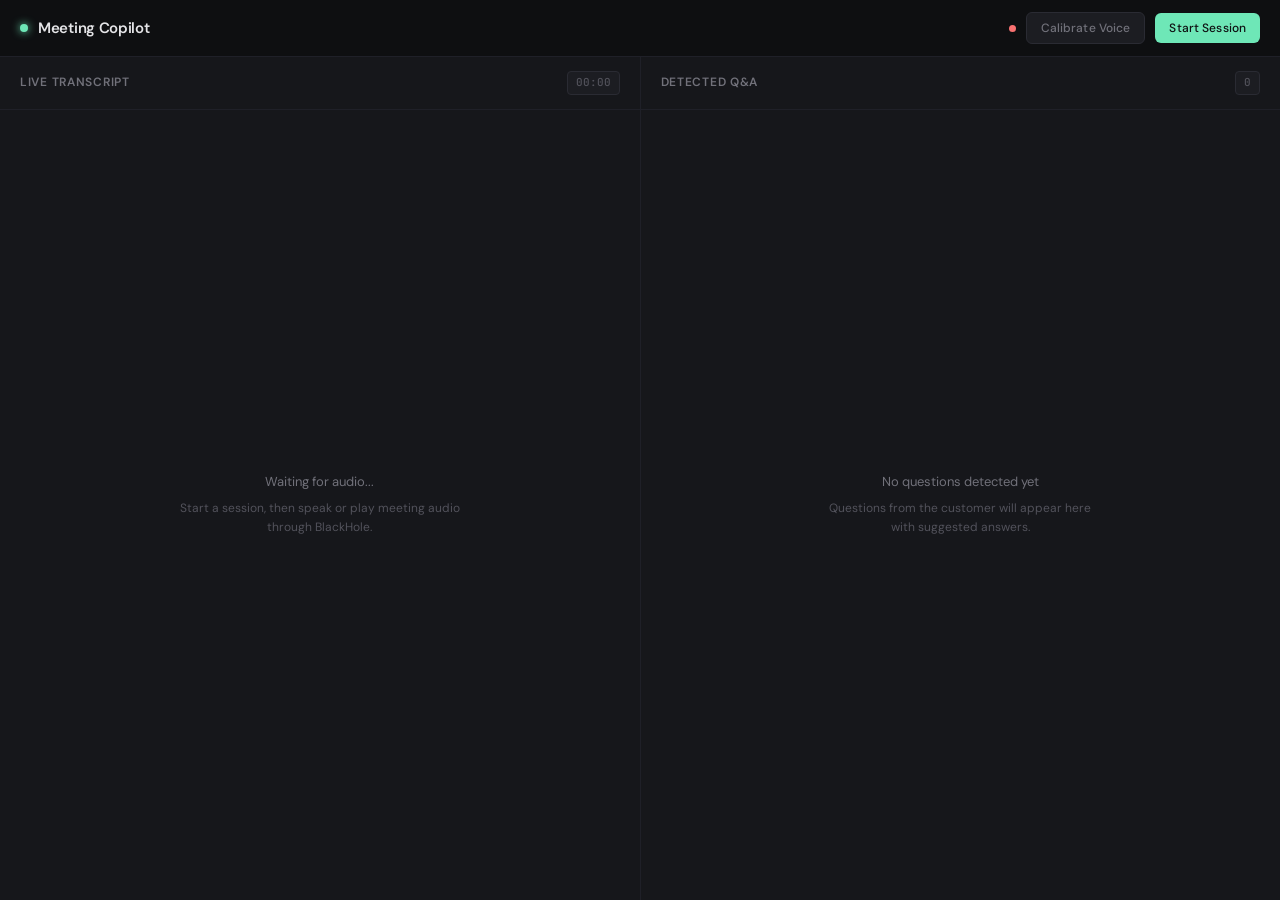
==== static/index.html @ db2a4f28 "initial commit" ====
<!DOCTYPE html>
<html lang="en">
<head>
  <meta charset="UTF-8">
  <meta name="viewport" content="width=device-width, initial-scale=1.0">
  <title>Meeting Copilot</title>
  <link rel="preconnect" href="https://fonts.googleapis.com">
  <link rel="preconnect" href="https://fonts.gstatic.com" crossorigin>
  <link href="https://fonts.googleapis.com/css2?family=DM+Sans:ital,wght@0,400;0,500;0,600;0,700;1,400&family=JetBrains+Mono:wght@400;500&display=swap" rel="stylesheet">
  <link rel="stylesheet" href="/static/style.css">
</head>
<body>
  <div class="app">
    <header class="topbar">
      <div class="topbar-left">
        <div class="logo-mark"></div>
        <h1>Meeting Copilot</h1>
      </div>
      <div class="topbar-right">
        <span class="connection-dot" id="connectionDot"></span>
        <button class="btn btn-subtle" id="calibrateBtn" title="Calibrate your voice so the copilot can identify you" disabled>Calibrate Voice</button>
        <button class="btn btn-primary" id="sessionBtn">Start Session</button>
      </div>
    </header>

    <div class="panels">
      <section class="panel panel-transcript">
        <div class="panel-header">
          <h2>Live Transcript</h2>
          <span class="badge" id="transcriptTimer">00:00</span>
        </div>
        <div class="transcript-feed" id="transcriptFeed">
          <div class="empty-state">
            <p>Waiting for audio...</p>
            <p class="hint">Start a session, then speak or play meeting audio through BlackHole.</p>
          </div>
        </div>
      </section>

      <section class="panel panel-answers">
        <div class="panel-header">
          <h2>Detected Q&A</h2>
          <span class="badge" id="questionCount">0</span>
        </div>
        <div class="answers-feed" id="answersFeed">
          <div class="empty-state">
            <p>No questions detected yet</p>
            <p class="hint">Questions from the customer will appear here with suggested answers.</p>
          </div>
        </div>
      </section>
    </div>

    <div class="summary-overlay" id="summaryOverlay">
      <div class="summary-modal">
        <div class="summary-header">
          <h2>Meeting Summary</h2>
          <button class="btn btn-subtle" id="closeSummary">Close</button>
        </div>
        <div class="summary-content" id="summaryContent"></div>
        <div class="summary-actions">
          <button class="btn btn-primary" id="copySummary">Copy to Clipboard</button>
        </div>
      </div>
    </div>
  </div>

  <script src="/static/app.js"></script>
</body>
</html>
---- static/style.css ----
:root {
  --bg: #0e0f11;
  --bg-panel: #16171b;
  --bg-card: #1c1d22;
  --bg-card-hover: #22232a;
  --border: #2a2b33;
  --border-subtle: #1f2028;
  --text: #e4e4e7;
  --text-muted: #71717a;
  --text-dim: #52525b;
  --accent: #6ee7b7;
  --accent-dim: rgba(110, 231, 183, 0.12);
  --accent-glow: rgba(110, 231, 183, 0.06);
  --question: #fbbf24;
  --question-dim: rgba(251, 191, 36, 0.12);
  --danger: #f87171;
  --radius: 10px;
  --radius-sm: 6px;
  --font: 'DM Sans', system-ui, -apple-system, sans-serif;
  --mono: 'JetBrains Mono', 'SF Mono', monospace;
}

*, *::before, *::after { box-sizing: border-box; margin: 0; padding: 0; }

html, body {
  height: 100%;
  background: var(--bg);
  color: var(--text);
  font-family: var(--font);
  font-size: 14px;
  line-height: 1.6;
  -webkit-font-smoothing: antialiased;
}

.app {
  height: 100vh;
  display: flex;
  flex-direction: column;
  overflow: hidden;
}

/* --- Top bar --- */
.topbar {
  display: flex;
  align-items: center;
  justify-content: space-between;
  padding: 12px 20px;
  border-bottom: 1px solid var(--border-subtle);
  background: var(--bg);
  flex-shrink: 0;
}

.topbar-left {
  display: flex;
  align-items: center;
  gap: 10px;
}

.logo-mark {
  width: 8px;
  height: 8px;
  background: var(--accent);
  border-radius: 50%;
  box-shadow: 0 0 8px var(--accent);
}

.topbar h1 {
  font-size: 15px;
  font-weight: 600;
  letter-spacing: -0.02em;
  color: var(--text);
}

.topbar-right {
  display: flex;
  align-items: center;
  gap: 10px;
}

.connection-dot {
  width: 7px;
  height: 7px;
  border-radius: 50%;
  background: var(--danger);
  transition: background 0.3s;
}

.connection-dot.connected {
  background: var(--accent);
  box-shadow: 0 0 6px var(--accent);
}

/* --- Buttons --- */
.btn {
  font-family: var(--font);
  font-size: 12px;
  font-weight: 500;
  border: none;
  border-radius: var(--radius-sm);
  padding: 7px 14px;
  cursor: pointer;
  transition: all 0.15s ease;
  letter-spacing: 0.01em;
}

.btn-primary {
  background: var(--accent);
  color: #0e0f11;
}

.btn-primary:hover { filter: brightness(1.1); }

.btn-primary.active {
  background: var(--danger);
  color: #fff;
}

.btn-subtle {
  background: var(--bg-card);
  color: var(--text-muted);
  border: 1px solid var(--border);
}

.btn-subtle:hover {
  background: var(--bg-card-hover);
  color: var(--text);
}

.btn-subtle.calibrated {
  border-color: var(--accent);
  color: var(--accent);
}

.btn-subtle.calibrating {
  border-color: var(--question);
  color: var(--question);
  animation: pulse 1s ease-in-out infinite;
}

/* --- Panels --- */
.panels {
  flex: 1;
  display: grid;
  grid-template-columns: 1fr 1fr;
  gap: 1px;
  background: var(--border-subtle);
  overflow: hidden;
}

.panel {
  background: var(--bg-panel);
  display: flex;
  flex-direction: column;
  overflow: hidden;
}

.panel-header {
  display: flex;
  align-items: center;
  justify-content: space-between;
  padding: 14px 20px;
  border-bottom: 1px solid var(--border-subtle);
  flex-shrink: 0;
}

.panel-header h2 {
  font-size: 12px;
  font-weight: 600;
  text-transform: uppercase;
  letter-spacing: 0.06em;
  color: var(--text-muted);
}

.badge {
  font-family: var(--mono);
  font-size: 11px;
  font-weight: 500;
  padding: 2px 8px;
  border-radius: 4px;
  background: var(--bg-card);
  color: var(--text-dim);
  border: 1px solid var(--border);
}

/* --- Transcript feed --- */
.transcript-feed {
  flex: 1;
  overflow-y: auto;
  padding: 16px 20px;
  scroll-behavior: smooth;
}

.transcript-feed::-webkit-scrollbar { width: 4px; }
.transcript-feed::-webkit-scrollbar-track { background: transparent; }
.transcript-feed::-webkit-scrollbar-thumb { background: var(--border); border-radius: 2px; }

.transcript-line {
  padding: 4px 0;
  animation: fadeSlideIn 0.3s ease;
}

.transcript-line .timestamp {
  font-family: var(--mono);
  font-size: 11px;
  color: var(--text-dim);
  margin-right: 8px;
  user-select: none;
}

.transcript-line .text {
  color: var(--text);
}

.transcript-line.speaker-self {
  opacity: 0.5;
}

.transcript-line.speaker-self .text {
  color: var(--text-muted);
}

.speaker-tag {
  font-size: 10px;
  font-weight: 600;
  text-transform: uppercase;
  letter-spacing: 0.04em;
  padding: 1px 5px;
  border-radius: 3px;
  margin-right: 6px;
  vertical-align: middle;
}

.speaker-tag.speaker-you {
  background: rgba(99, 102, 241, 0.15);
  color: #818cf8;
}

.speaker-tag.speaker-other {
  background: var(--accent-dim);
  color: var(--accent);
}

.transcript-line.has-question {
  background: var(--question-dim);
  margin: 4px -20px;
  padding: 6px 20px;
  border-left: 2px solid var(--question);
}

/* --- Answers feed --- */
.answers-feed {
  flex: 1;
  overflow-y: auto;
  padding: 12px 16px;
  display: flex;
  flex-direction: column;
  gap: 10px;
}

.answers-feed::-webkit-scrollbar { width: 4px; }
.answers-feed::-webkit-scrollbar-track { background: transparent; }
.answers-feed::-webkit-scrollbar-thumb { background: var(--border); border-radius: 2px; }

.qa-card {
  background: var(--bg-card);
  border: 1px solid var(--border);
  border-radius: var(--radius);
  padding: 14px 16px;
  animation: fadeSlideIn 0.4s ease;
  transition: border-color 0.2s;
}

.qa-card:hover {
  border-color: var(--accent);
}

.qa-card.suppressed {
  opacity: 0.55;
  border-color: var(--border);
}

.qa-card.suppressed:hover {
  opacity: 0.8;
  border-color: var(--border);
}

.qa-card-question {
  display: flex;
  align-items: flex-start;
  gap: 8px;
  margin-bottom: 10px;
}

.qa-card-question .q-icon {
  flex-shrink: 0;
  width: 20px;
  height: 20px;
  border-radius: 4px;
  background: var(--question-dim);
  color: var(--question);
  font-size: 11px;
  font-weight: 700;
  display: flex;
  align-items: center;
  justify-content: center;
  margin-top: 1px;
}

.qa-card-question .q-content {
  flex: 1;
  min-width: 0;
}

.qa-card-question p {
  font-weight: 500;
  color: var(--text);
  font-size: 13px;
  line-height: 1.5;
}

.qa-card-question .q-raw {
  font-weight: 400;
  font-size: 11px;
  color: var(--text-dim);
  font-style: italic;
  margin-top: 2px;
}

.qa-card-meta {
  display: flex;
  flex-wrap: wrap;
  gap: 8px;
  margin-bottom: 10px;
}

.qa-card-meta .tag {
  font-size: 10px;
  font-weight: 500;
  text-transform: uppercase;
  letter-spacing: 0.04em;
  padding: 2px 6px;
  border-radius: 3px;
  background: var(--accent-dim);
  color: var(--accent);
}

.qa-card-meta .tag-followup {
  background: rgba(139, 92, 246, 0.12);
  color: #a78bfa;
}

.qa-card-meta .tag-suppressed {
  background: rgba(248, 113, 113, 0.12);
  color: var(--danger);
}

.qa-card-meta .confidence-bar {
  display: flex;
  align-items: center;
  gap: 4px;
  font-size: 10px;
  color: var(--text-dim);
  font-family: var(--mono);
}

.qa-card-meta .confidence-bar .bar {
  width: 40px;
  height: 3px;
  background: var(--border);
  border-radius: 2px;
  overflow: hidden;
}

.qa-card-meta .confidence-bar .bar-fill {
  height: 100%;
  background: var(--accent);
  border-radius: 2px;
  transition: width 0.3s;
}

.qa-card-answer {
  background: var(--accent-glow);
  border-radius: var(--radius-sm);
  padding: 10px 12px;
  margin-bottom: 8px;
}

.qa-card-answer p {
  font-size: 13px;
  line-height: 1.6;
  color: var(--text);
}

.qa-card-answer.searching p {
  color: var(--text-muted);
  font-style: italic;
}

.qa-card-answer.answer-suppressed {
  background: transparent;
  padding: 6px 12px;
}

.qa-card-answer .suppressed-msg {
  font-size: 12px;
  color: var(--text-dim);
  font-style: italic;
}

.qa-card-links {
  display: flex;
  flex-wrap: wrap;
  gap: 6px;
  margin-bottom: 8px;
}

.qa-card-links a {
  font-size: 11px;
  font-family: var(--mono);
  color: var(--accent);
  text-decoration: none;
  padding: 3px 8px;
  border-radius: 4px;
  background: var(--accent-dim);
  border: 1px solid transparent;
  transition: all 0.15s ease;
  max-width: 100%;
  overflow: hidden;
  text-overflow: ellipsis;
  white-space: nowrap;
}

.qa-card-links a:hover {
  border-color: var(--accent);
  background: rgba(110, 231, 183, 0.18);
}

/* --- Empty state --- */
.empty-state {
  display: flex;
  flex-direction: column;
  align-items: center;
  justify-content: center;
  height: 100%;
  text-align: center;
  gap: 6px;
}

.empty-state p {
  color: var(--text-muted);
  font-size: 13px;
}

.empty-state .hint {
  color: var(--text-dim);
  font-size: 12px;
  max-width: 280px;
}

/* --- Summary overlay --- */
.summary-overlay {
  position: fixed;
  inset: 0;
  background: rgba(0, 0, 0, 0.7);
  backdrop-filter: blur(4px);
  display: none;
  align-items: center;
  justify-content: center;
  z-index: 100;
}

.summary-overlay.visible {
  display: flex;
}

.summary-modal {
  background: var(--bg-panel);
  border: 1px solid var(--border);
  border-radius: 12px;
  width: 90%;
  max-width: 720px;
  max-height: 85vh;
  display: flex;
  flex-direction: column;
}

.summary-header {
  display: flex;
  align-items: center;
  justify-content: space-between;
  padding: 16px 20px;
  border-bottom: 1px solid var(--border-subtle);
}

.summary-header h2 {
  font-size: 16px;
  font-weight: 600;
}

.summary-content {
  flex: 1;
  overflow-y: auto;
  padding: 20px;
  font-size: 13px;
  line-height: 1.7;
  white-space: pre-wrap;
  font-family: var(--mono);
  color: var(--text-muted);
}

.summary-actions {
  padding: 12px 20px;
  border-top: 1px solid var(--border-subtle);
  display: flex;
  justify-content: flex-end;
}

/* --- Animations --- */
@keyframes fadeSlideIn {
  from {
    opacity: 0;
    transform: translateY(6px);
  }
  to {
    opacity: 1;
    transform: translateY(0);
  }
}

@keyframes pulse {
  0%, 100% { opacity: 1; }
  50% { opacity: 0.5; }
}

.searching-indicator {
  animation: pulse 1.5s ease-in-out infinite;
}
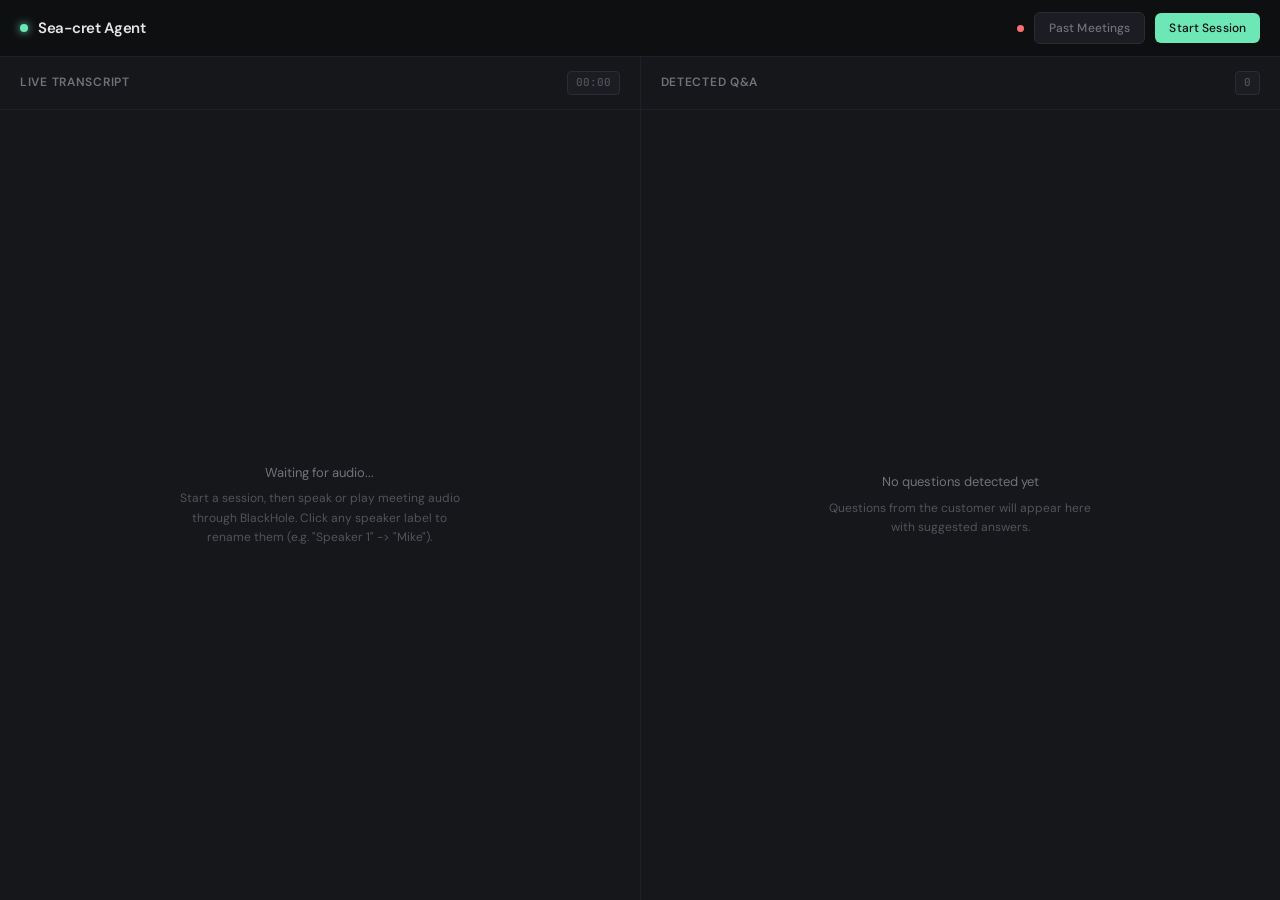
==== commit 13dcdcfd: "wip: in-flight changes prior to mlx-whisper hybrid work" ====
--- a/static/index.html
+++ b/static/index.html
@@ -3,7 +3,7 @@
 <head>
   <meta charset="UTF-8">
   <meta name="viewport" content="width=device-width, initial-scale=1.0">
-  <title>Meeting Copilot</title>
+  <title>Sea-cret Agent</title>
   <link rel="preconnect" href="https://fonts.googleapis.com">
   <link rel="preconnect" href="https://fonts.gstatic.com" crossorigin>
   <link href="https://fonts.googleapis.com/css2?family=DM+Sans:ital,wght@0,400;0,500;0,600;0,700;1,400&family=JetBrains+Mono:wght@400;500&display=swap" rel="stylesheet">
@@ -14,14 +14,28 @@
     <header class="topbar">
       <div class="topbar-left">
         <div class="logo-mark"></div>
-        <h1>Meeting Copilot</h1>
+        <h1>Sea-cret Agent</h1>
       </div>
       <div class="topbar-right">
         <span class="connection-dot" id="connectionDot"></span>
-        <button class="btn btn-subtle" id="calibrateBtn" title="Calibrate your voice so the copilot can identify you" disabled>Calibrate Voice</button>
+        <div class="past-sessions">
+          <button class="btn btn-subtle" id="pastSessionsBtn" title="Reopen a past meeting">Past Meetings</button>
+          <div class="past-sessions-menu" id="pastSessionsMenu" hidden></div>
+        </div>
         <button class="btn btn-primary" id="sessionBtn">Start Session</button>
       </div>
     </header>
+
+    <div class="past-banner" id="pastBanner" hidden>
+      <div class="past-banner-info">
+        <span class="past-banner-eyebrow">Viewing past meeting</span>
+        <span class="past-banner-title" id="pastBannerTitle"></span>
+      </div>
+      <div class="past-banner-actions">
+        <button class="btn btn-subtle" id="pastBannerSummary">Show Summary</button>
+        <button class="btn btn-subtle" id="pastBannerExit">Exit</button>
+      </div>
+    </div>
 
     <div class="panels">
       <section class="panel panel-transcript">
@@ -32,7 +46,7 @@
         <div class="transcript-feed" id="transcriptFeed">
           <div class="empty-state">
             <p>Waiting for audio...</p>
-            <p class="hint">Start a session, then speak or play meeting audio through BlackHole.</p>
+            <p class="hint">Start a session, then speak or play meeting audio through BlackHole. Click any speaker label to rename them (e.g. "Speaker 1" -> "Mike").</p>
           </div>
         </div>
       </section>
@@ -59,8 +73,10 @@
         </div>
         <div class="summary-content" id="summaryContent"></div>
         <div class="summary-actions">
-          <button class="btn btn-primary" id="copySummary">Copy to Clipboard</button>
+          <button class="btn btn-subtle" id="copySummary">Copy to Clipboard</button>
+          <button class="btn btn-primary" id="createGoogleDoc">Create Google Doc</button>
         </div>
+        <div class="google-doc-result" id="googleDocResult"></div>
       </div>
     </div>
   </div>
--- a/static/style.css
+++ b/static/style.css
@@ -126,17 +126,6 @@
   color: var(--text);
 }
 
-.btn-subtle.calibrated {
-  border-color: var(--accent);
-  color: var(--accent);
-}
-
-.btn-subtle.calibrating {
-  border-color: var(--question);
-  color: var(--question);
-  animation: pulse 1s ease-in-out infinite;
-}
-
 /* --- Panels --- */
 .panels {
   flex: 1;
@@ -230,15 +219,38 @@
   vertical-align: middle;
 }
 
-.speaker-tag.speaker-you {
+.speaker-tag.speaker-me {
   background: rgba(99, 102, 241, 0.15);
   color: #818cf8;
 }
 
-.speaker-tag.speaker-other {
+/* Default for any remote speaker -- per-speaker hue variations come below. */
+.speaker-tag {
   background: var(--accent-dim);
   color: var(--accent);
 }
+
+.speaker-tag.renameable {
+  cursor: pointer;
+  border: 1px solid transparent;
+  transition: border-color 0.15s ease;
+}
+
+.speaker-tag.renameable:hover {
+  border-color: currentColor;
+}
+
+/* Stable color rotation for "Speaker 1", "Speaker 2", ... so repeated
+   speakers stay visually distinct in the transcript. Renamed speakers fall
+   through to the default green. */
+.speaker-tag.speaker-speaker-1 { background: rgba(110, 231, 183, 0.12); color: #6ee7b7; }
+.speaker-tag.speaker-speaker-2 { background: rgba(252, 165, 165, 0.14); color: #fca5a5; }
+.speaker-tag.speaker-speaker-3 { background: rgba(147, 197, 253, 0.14); color: #93c5fd; }
+.speaker-tag.speaker-speaker-4 { background: rgba(252, 211, 77, 0.14); color: #fcd34d; }
+.speaker-tag.speaker-speaker-5 { background: rgba(196, 181, 253, 0.14); color: #c4b5fd; }
+.speaker-tag.speaker-speaker-6 { background: rgba(244, 114, 182, 0.14); color: #f472b6; }
+.speaker-tag.speaker-speaker-7 { background: rgba(45, 212, 191, 0.14); color: #2dd4bf; }
+.speaker-tag.speaker-speaker-8 { background: rgba(251, 146, 60, 0.14); color: #fb923c; }
 
 .transcript-line.has-question {
   background: var(--question-dim);
@@ -513,7 +525,19 @@
   border-top: 1px solid var(--border-subtle);
   display: flex;
   justify-content: flex-end;
-}
+  gap: 8px;
+}
+
+.google-doc-result {
+  padding: 0 20px 12px;
+  font-size: 13px;
+  min-height: 1em;
+}
+
+.google-doc-result.pending { color: var(--text-muted); }
+.google-doc-result.success { color: var(--accent); }
+.google-doc-result.success a { color: var(--accent); text-decoration: underline; }
+.google-doc-result.error { color: var(--danger); }
 
 /* --- Animations --- */
 @keyframes fadeSlideIn {
@@ -535,3 +559,99 @@
 .searching-indicator {
   animation: pulse 1.5s ease-in-out infinite;
 }
+
+/* --- Past meeting banner (shown when reopening a saved meeting) --- */
+.past-banner {
+  display: flex;
+  align-items: center;
+  justify-content: space-between;
+  gap: 12px;
+  padding: 10px 20px;
+  background: rgba(251, 191, 36, 0.08);
+  border-bottom: 1px solid rgba(251, 191, 36, 0.25);
+  flex-shrink: 0;
+}
+.past-banner[hidden] { display: none; }
+.past-banner-info {
+  display: flex;
+  flex-direction: column;
+  gap: 2px;
+  min-width: 0;
+}
+.past-banner-eyebrow {
+  font-size: 10px;
+  font-weight: 600;
+  text-transform: uppercase;
+  letter-spacing: 0.08em;
+  color: var(--question);
+}
+.past-banner-title {
+  font-size: 13px;
+  font-weight: 500;
+  color: var(--text);
+  white-space: nowrap;
+  overflow: hidden;
+  text-overflow: ellipsis;
+}
+.past-banner-actions {
+  display: flex;
+  gap: 8px;
+  flex-shrink: 0;
+}
+
+/* --- Past Meetings dropdown --- */
+.past-sessions { position: relative; }
+.past-sessions-menu {
+  position: absolute;
+  top: calc(100% + 6px);
+  right: 0;
+  min-width: 320px;
+  max-width: 420px;
+  max-height: 60vh;
+  overflow-y: auto;
+  background: var(--bg-card);
+  border: 1px solid var(--border);
+  border-radius: var(--radius-sm);
+  box-shadow: 0 8px 24px rgba(0, 0, 0, 0.35);
+  z-index: 50;
+  padding: 4px;
+}
+.past-session-item {
+  display: flex;
+  align-items: baseline;
+  gap: 12px;
+  width: 100%;
+  text-align: left;
+  background: transparent;
+  border: 0;
+  border-radius: 4px;
+  padding: 8px 10px;
+  cursor: pointer;
+  font-family: var(--font);
+  color: var(--text);
+  font-size: 13px;
+}
+.past-session-item:hover {
+  background: var(--bg-card-hover);
+}
+.past-session-when {
+  font-family: "JetBrains Mono", monospace;
+  font-size: 11px;
+  color: var(--text-muted);
+  letter-spacing: 0.04em;
+  flex-shrink: 0;
+}
+.past-session-title {
+  color: var(--text);
+  flex: 1;
+  white-space: nowrap;
+  overflow: hidden;
+  text-overflow: ellipsis;
+}
+.past-sessions-loading,
+.past-sessions-empty {
+  padding: 16px 12px;
+  font-size: 12px;
+  color: var(--text-muted);
+  text-align: center;
+}
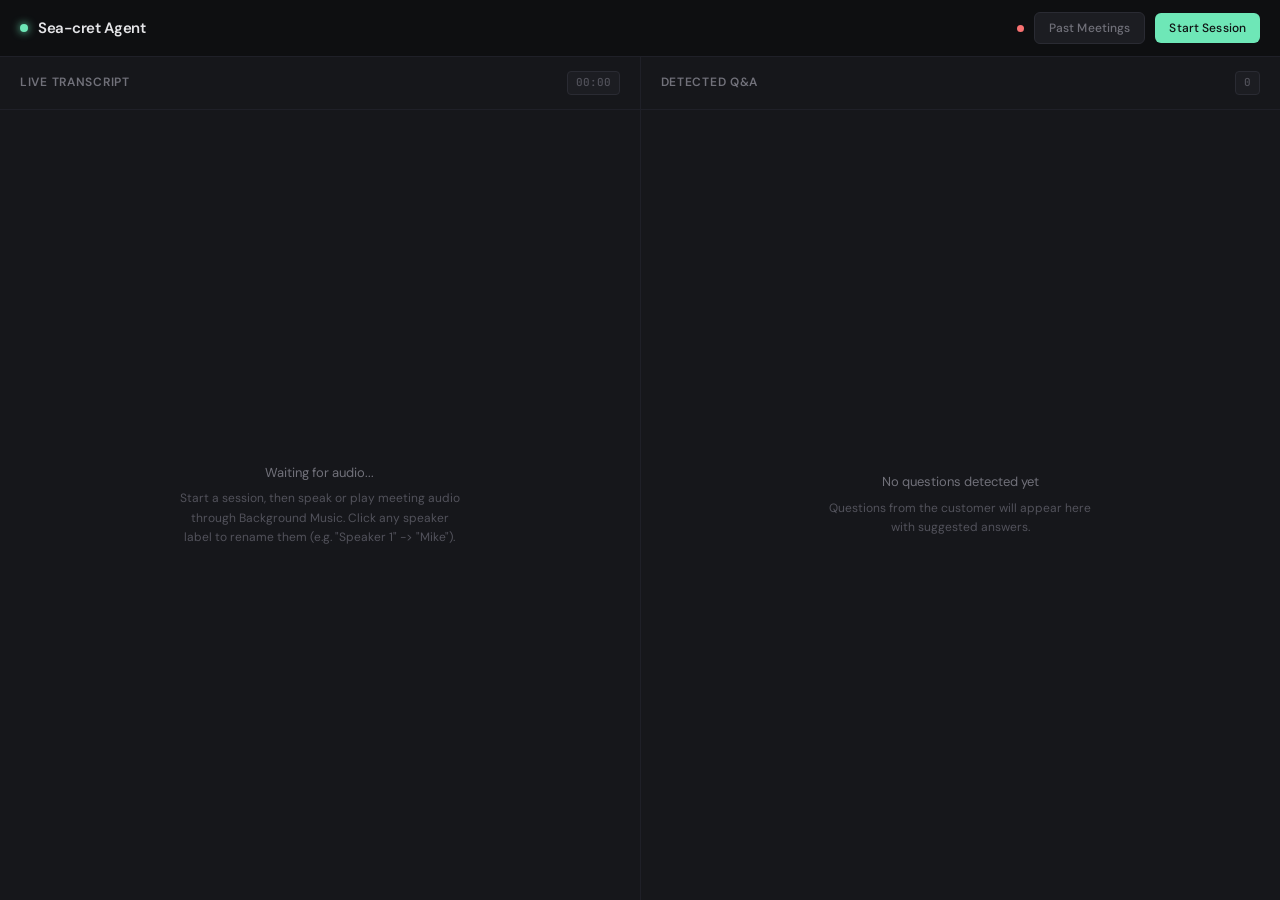
==== commit 963ea1c1: "refactor: swap BlackHole → Background Music across capture path Aligns code, config default, README," ====
--- a/static/index.html
+++ b/static/index.html
@@ -46,7 +46,7 @@
         <div class="transcript-feed" id="transcriptFeed">
           <div class="empty-state">
             <p>Waiting for audio...</p>
-            <p class="hint">Start a session, then speak or play meeting audio through BlackHole. Click any speaker label to rename them (e.g. "Speaker 1" -> "Mike").</p>
+            <p class="hint">Start a session, then speak or play meeting audio through Background Music. Click any speaker label to rename them (e.g. "Speaker 1" -> "Mike").</p>
           </div>
         </div>
       </section>
